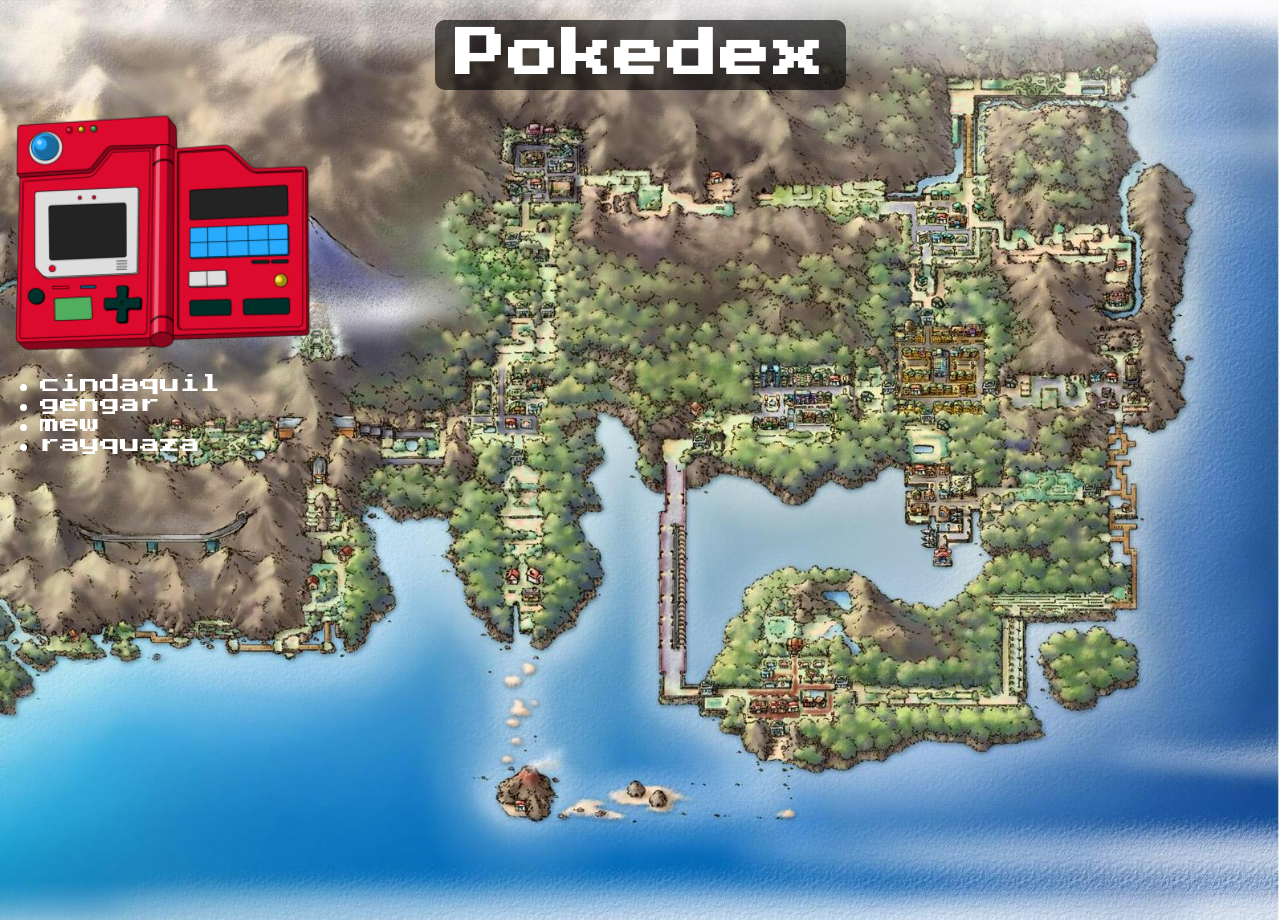
==== index.html @ 0c84a55f "Nuevo tipo de letra" ====
<!DOCTYPE html>
<html lang="en">
<head>
    <meta charset="UTF-8">
    <meta name="viewport" content="width=device-width, initial-scale=1.0">
    <title>POKEDEX</title>
    <link rel="stylesheet" href="./estilos.css">
    <link rel="preconnect" href="https://fonts.googleapis.com">
<link rel="preconnect" href="https://fonts.gstatic.com" crossorigin>
<link href="https://fonts.googleapis.com/css2?family=Jersey+10&family=Press+Start+2P&display=swap" rel="stylesheet">
</head>
<body> 
    <h1>Pokedex</h1>
    <img src= "Imágenes/pokedex.png" width="25%">
    <ul>
       <li>cindaquil</li> 
       <li>gengar</li>
       <li>mew</li>
       <li>rayquaza</li>
    </ul>
</body>
</html>
---- estilos.css ----
@font-face {
  font-family: 'Pixel';
  src: url('./fuentes/Jersey10-Regular.ttf') format('woff2'),
       url('./fuentes/Jersey10-Regular.ttf') format('woff');
  font-weight: normal;
  font-style: normal;
  font-display: swap;
}   


body {
  background-image: url('./Imágenes/kanto-map.jpeg'); 
  background-size: cover;
  background-position: center;
  background-repeat: no-repeat;
  height: 100vh;
  margin: 0;
}   

h1 {
    border-radius: 10px;
    font-size: 50px;
    letter-spacing: 3px;
    font-family: 'Press Start 2P';
    color: white;
    background-color: rgba(0, 0, 0, 0.6);
    display: block;       
    padding: 10px 20px;
    margin: 20px auto;           
    text-align: center;
    width: fit-content;          
}   

li { 
    font-size: 20px;
    color: white;
    font-family: 'Press Start 2P'
}
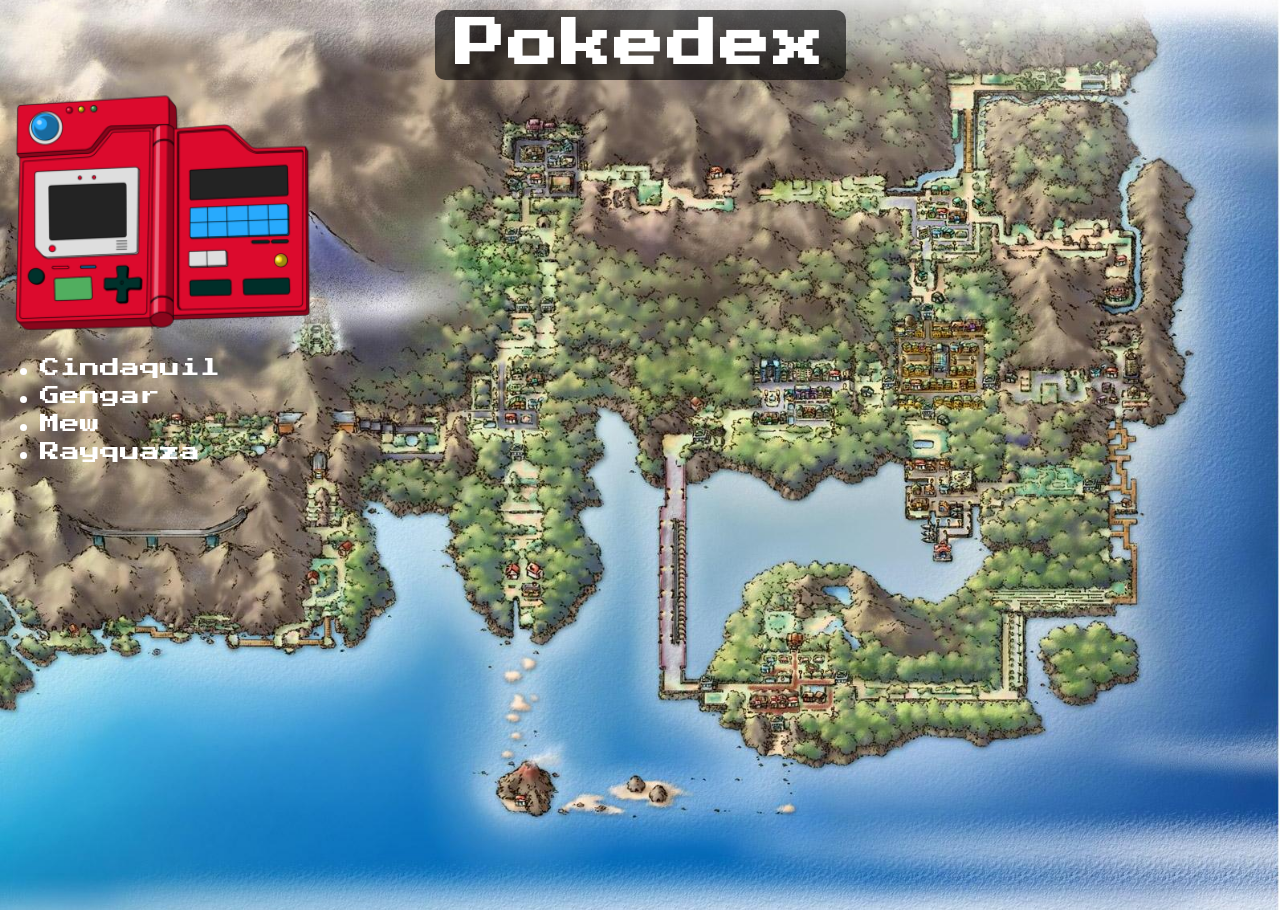
==== commit ccdafc63: "Ultimos cambios clase" ====
--- a/index.html
+++ b/index.html
@@ -9,14 +9,14 @@
 <link rel="preconnect" href="https://fonts.gstatic.com" crossorigin>
 <link href="https://fonts.googleapis.com/css2?family=Jersey+10&family=Press+Start+2P&display=swap" rel="stylesheet">
 </head>
-<body> 
+<body class="paginaprincipal"> 
     <h1>Pokedex</h1>
     <img src= "Imágenes/pokedex.png" width="25%">
     <ul>
-       <li>cindaquil</li> 
-       <li>gengar</li>
-       <li>mew</li>
-       <li>rayquaza</li>
+       <li> <a href="cindaquil.html">Cindaquil</li> 
+       <li> <a href=gengar.html> Gengar </li>
+       <li> <a href=mew.html> Mew </li>
+       <li> <a href=Rayquaza.html>Rayquaza</li>
     </ul>
 </body>
 </html>
--- a/estilos.css
+++ b/estilos.css
@@ -8,7 +8,7 @@
 }   
 
 
-body {
+.paginaprincipal {
   background-image: url('./Imágenes/kanto-map.jpeg'); 
   background-size: cover;
   background-position: center;
@@ -26,7 +26,7 @@
     background-color: rgba(0, 0, 0, 0.6);
     display: block;       
     padding: 10px 20px;
-    margin: 20px auto;           
+    margin: 10px auto;           
     text-align: center;
     width: fit-content;          
 }   
@@ -34,6 +34,12 @@
 li { 
     font-size: 20px;
     color: white;
-    font-family: 'Press Start 2P'
+    font-family: 'Press Start 2P';
+    line-height: 28px;
 }
- 
+
+a {
+    color: white;
+    text-decoration: none;
+    font-family: 'Press Start 2P';
+}
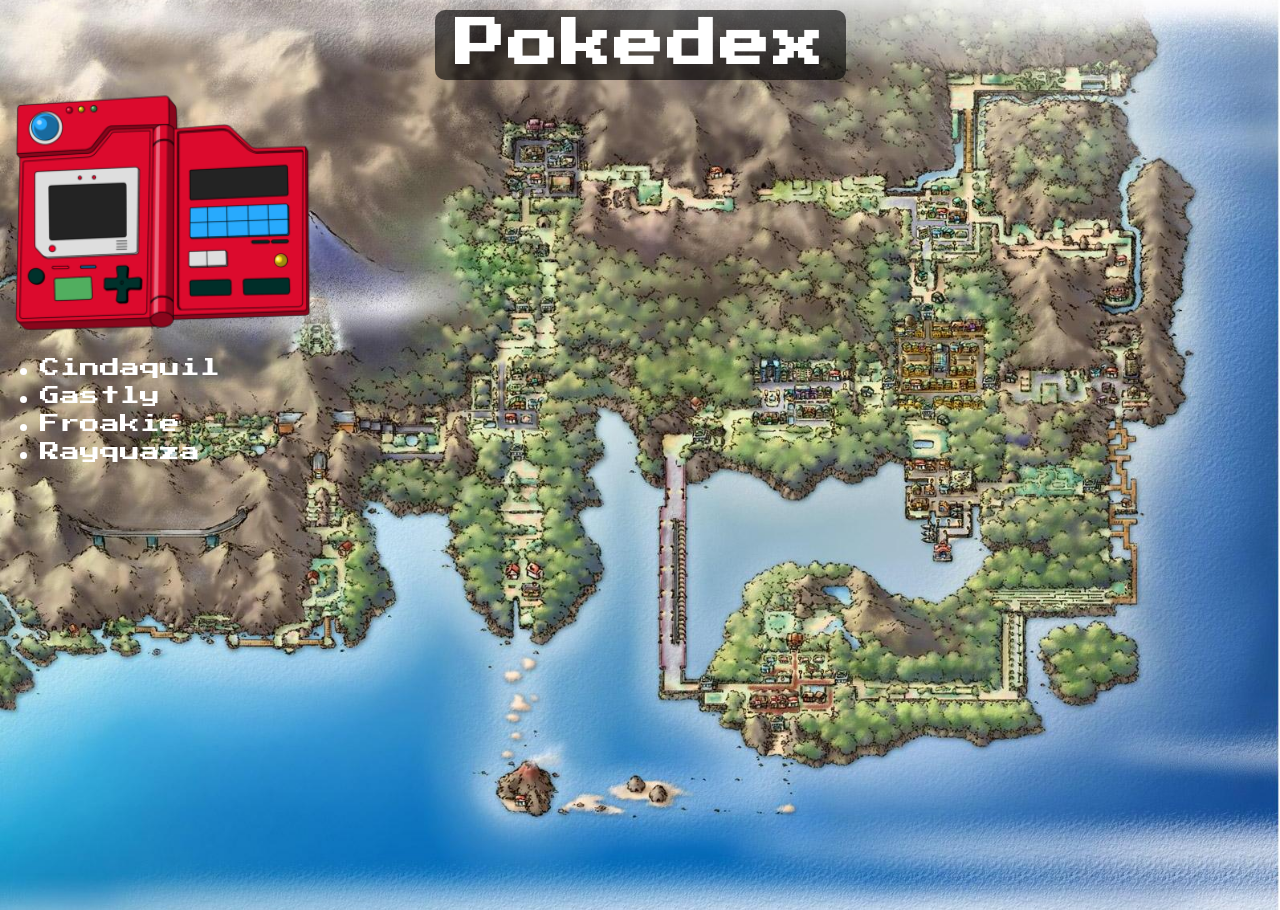
==== commit 73eacfb3: "FROAKIER" ====
--- a/index.html
+++ b/index.html
@@ -6,17 +6,19 @@
     <title>POKEDEX</title>
     <link rel="stylesheet" href="./estilos.css">
     <link rel="preconnect" href="https://fonts.googleapis.com">
-<link rel="preconnect" href="https://fonts.gstatic.com" crossorigin>
-<link href="https://fonts.googleapis.com/css2?family=Jersey+10&family=Press+Start+2P&display=swap" rel="stylesheet">
+    <link rel="preconnect" href="https://fonts.gstatic.com" crossorigin>
+    <link href="https://fonts.googleapis.com/css2?family=Jersey+10&family=Press+Start+2P&display=swap" rel="stylesheet">
 </head>
+
+
 <body class="paginaprincipal"> 
-    <h1>Pokedex</h1>
+    <h1 class="titulopokedex">Pokedex</h1>
     <img src= "Imágenes/pokedex.png" width="25%">
     <ul>
-       <li> <a href="cindaquil.html">Cindaquil</li> 
-       <li> <a href=gengar.html> Gengar </li>
-       <li> <a href=mew.html> Mew </li>
-       <li> <a href=Rayquaza.html>Rayquaza</li>
+       <li class="tabla1"> <a class="enlace"href="cindaquil.html">Cindaquil</li> 
+       <li class="tabla1"> <a class="enlace"href=gengar.html> Gastly </li>
+       <li class="tabla1"> <a class="enlace"href=froakie.html> Froakie </li>
+       <li class="tabla1"> <a class="enlace"href=Rayquaza.html>Rayquaza</li>
     </ul>
 </body>
 </html>
--- a/estilos.css
+++ b/estilos.css
@@ -1,12 +1,3 @@
-@font-face {
-  font-family: 'Pixel';
-  src: url('./fuentes/Jersey10-Regular.ttf') format('woff2'),
-       url('./fuentes/Jersey10-Regular.ttf') format('woff');
-  font-weight: normal;
-  font-style: normal;
-  font-display: swap;
-}   
-
 
 .paginaprincipal {
   background-image: url('./Imágenes/kanto-map.jpeg'); 
@@ -17,7 +8,7 @@
   margin: 0;
 }   
 
-h1 {
+.titulopokedex {
     border-radius: 10px;
     font-size: 50px;
     letter-spacing: 3px;
@@ -31,15 +22,97 @@
     width: fit-content;          
 }   
 
-li { 
+.tabla1 { 
     font-size: 20px;
     color: white;
     font-family: 'Press Start 2P';
     line-height: 28px;
 }
 
-a {
+.enlace {
     color: white;
     text-decoration: none;
     font-family: 'Press Start 2P';
 }
+
+.pokeh1 {
+  border-radius: 10px;
+    font-size: 40px;
+    letter-spacing: 3px;
+    font-family: 'Press Start 2P';      
+    padding: 10px 20px;
+    margin: 10px auto;           
+    text-align: center;
+    width: fit-content; 
+}
+
+.tipo {
+    font-size: 20px;
+    font-family: 'Press Start 2P';
+    text-align: justify;
+    margin: 0 20px;
+}
+
+.fuego {
+    border-radius: 10px;
+    font-size: 25px;
+    letter-spacing: 3px;
+    font-family: 'Press Start 2P';
+    background-color: rgba(236, 202, 9, 0.849);
+    width: fit-content; 
+}
+
+.agua {
+    border-radius: 10px;
+    font-size: 25px;
+    letter-spacing: 3px;
+    font-family: 'Press Start 2P';
+    background-color: rgba(0, 191, 255, 0.849);
+    width: fit-content; 
+}
+
+.poketitulo {
+    font-size: 24px;
+    font-family: 'Press Start 2P';      
+}
+
+.pokedesc {
+    font-size: 18px;
+    font-family: 'Press Start 2P';
+    text-align: justify;
+    letter-spacing: 2px;
+}
+
+.volver {
+    font-size: 18px;
+    font-family: 'Press Start 2P';
+    color: white;
+    background-color: rgb(255, 0, 0);
+    width: fit-content; 
+    padding: 10px 20px;
+    margin: 10px auto; 
+    text-decoration: none;
+    display: block;
+}
+
+
+.flecha {
+        font-size: 80px;
+        color: rgb(0, 0, 0);
+}
+
+
+.evoluciones {
+        display: flex;
+        justify-content: center;
+        align-items: center;
+        gap: 40px;
+        margin: 20px auto;           
+        max-width: 1500px;
+       
+        transition: transform 0.3s;
+}
+
+.evoluciones img:hover {
+    transform: scale(1.2);
+}
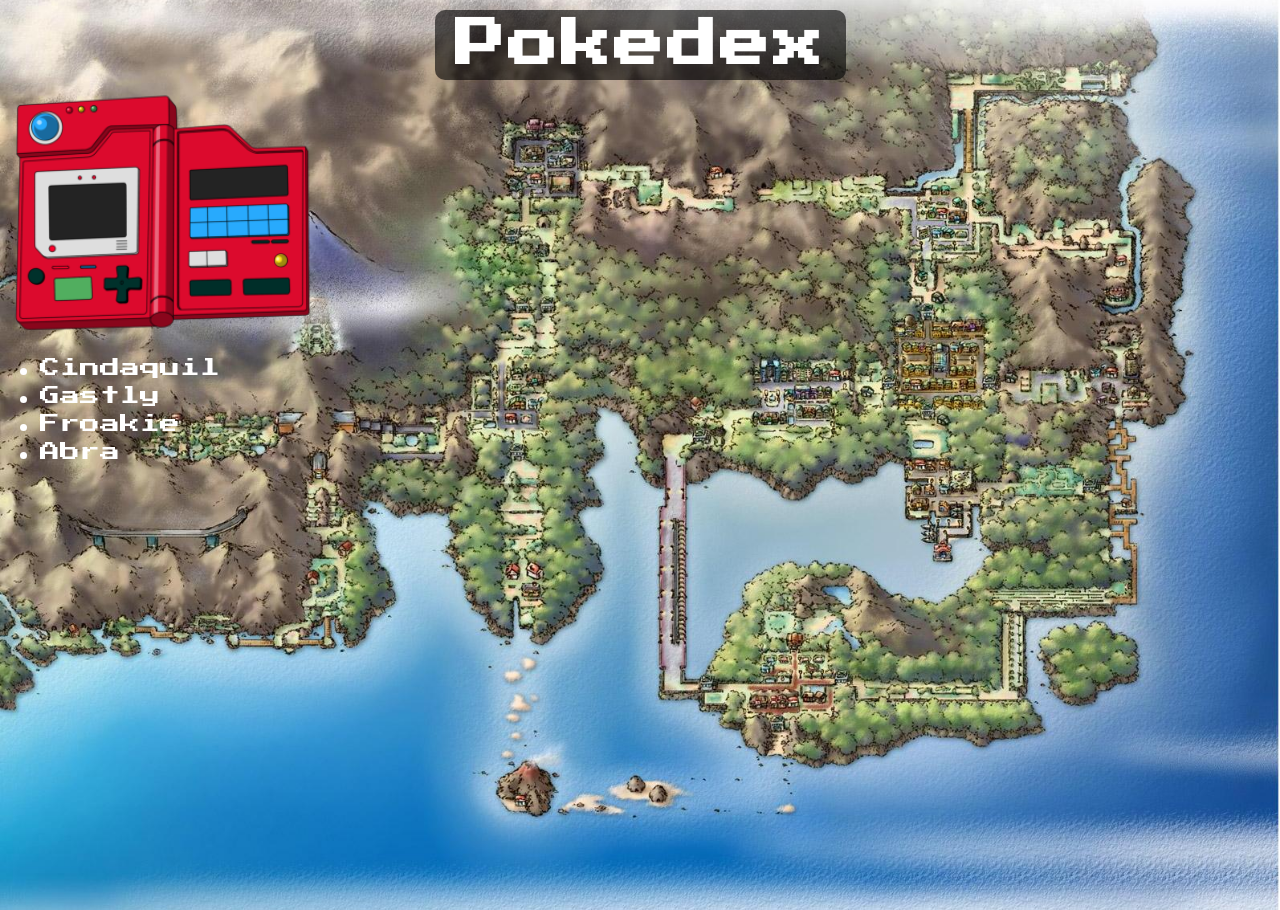
==== commit 9f66f2cf: "CODIGO FINALIZADO" ====
--- a/index.html
+++ b/index.html
@@ -16,9 +16,9 @@
     <img src= "Imágenes/pokedex.png" width="25%">
     <ul>
        <li class="tabla1"> <a class="enlace"href="cindaquil.html">Cindaquil</li> 
-       <li class="tabla1"> <a class="enlace"href=gengar.html> Gastly </li>
+       <li class="tabla1"> <a class="enlace"href=gastly.html> Gastly </li>
        <li class="tabla1"> <a class="enlace"href=froakie.html> Froakie </li>
-       <li class="tabla1"> <a class="enlace"href=Rayquaza.html>Rayquaza</li>
+       <li class="tabla1"> <a class="enlace"href=abra.html> Abra </li>
     </ul>
 </body>
 </html>
--- a/estilos.css
+++ b/estilos.css
@@ -70,6 +70,39 @@
     background-color: rgba(0, 191, 255, 0.849);
     width: fit-content; 
 }
+.siniestro {
+    border-radius: 10px;
+    font-size: 25px;
+    letter-spacing: 3px;
+    font-family: 'Press Start 2P';
+    background-color: rgb(201, 186, 186);
+    width: fit-content; 
+}
+.veneno{
+    border-radius: 10px;
+    font-size: 25px;
+    letter-spacing: 3px;
+    font-family: 'Press Start 2P';
+    background-color: rgb(209, 130, 209);
+    width: fit-content; 
+}
+.psiquico{
+    border-radius: 10px;
+    font-size: 25px;
+    letter-spacing: 3px;
+    font-family: 'Press Start 2P';
+    background-color: rgb(255, 0, 255);
+    width: fit-content; 
+}
+.fantasma
+{
+    border-radius: 10px;
+    font-size: 25px;
+    letter-spacing: 3px;
+    font-family: 'Press Start 2P';
+    background-color: rgba(128, 0, 128, 0.849);
+    width: fit-content; 
+}
 
 .poketitulo {
     font-size: 24px;
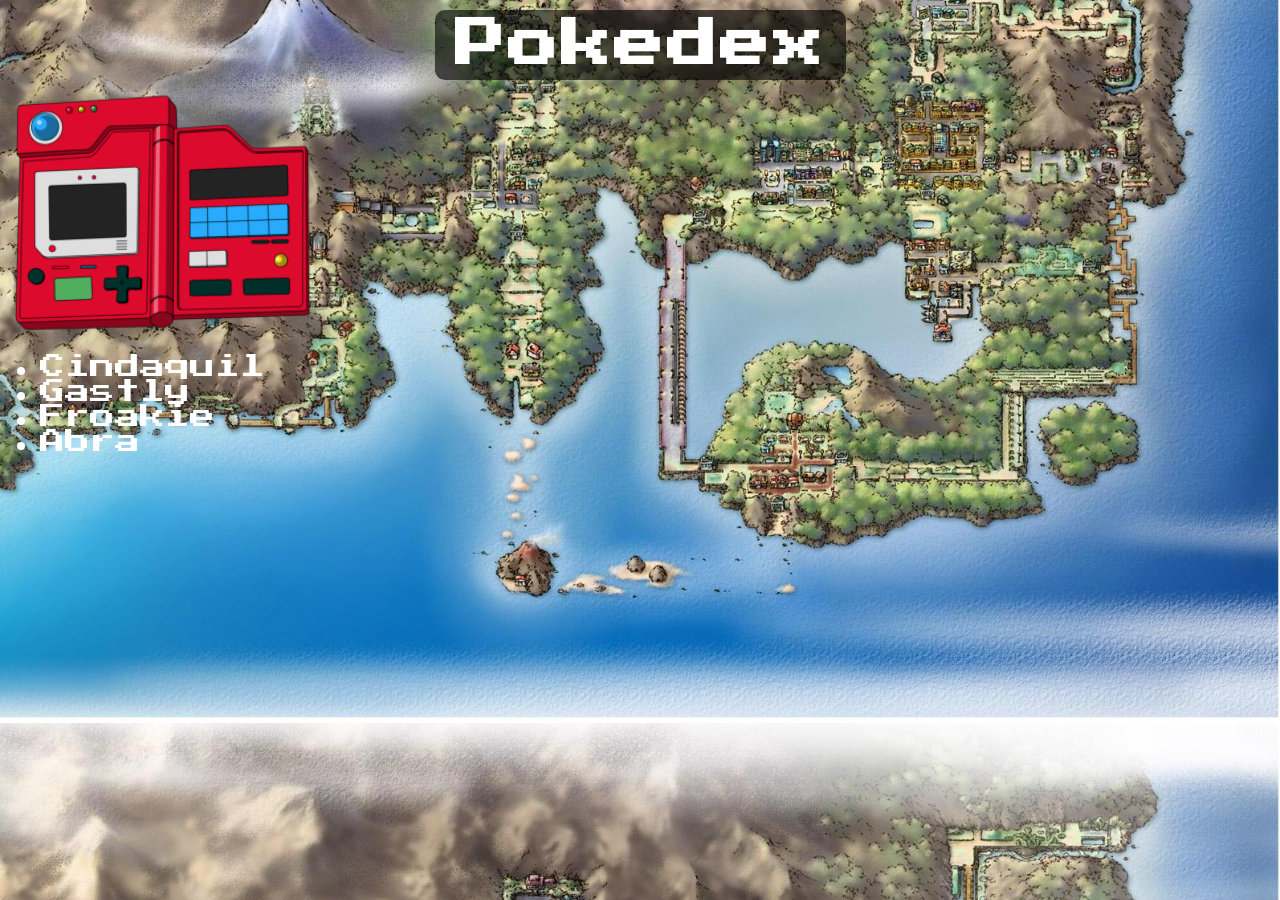
==== commit 598c6878: "todo terminado" ====
--- a/index.html
+++ b/index.html
@@ -4,6 +4,7 @@
     <meta charset="UTF-8">
     <meta name="viewport" content="width=device-width, initial-scale=1.0">
     <title>POKEDEX</title>
+    <!-- Enlace a la fuente de google que he cogido -->
     <link rel="stylesheet" href="./estilos.css">
     <link rel="preconnect" href="https://fonts.googleapis.com">
     <link rel="preconnect" href="https://fonts.gstatic.com" crossorigin>
@@ -14,11 +15,12 @@
 <body class="paginaprincipal"> 
     <h1 class="titulopokedex">Pokedex</h1>
     <img src= "Imágenes/pokedex.png" width="25%">
+    <!-- Tabla del principio para elegir el pokemon -->
     <ul>
-       <li class="tabla1"> <a class="enlace"href="cindaquil.html">Cindaquil</li> 
-       <li class="tabla1"> <a class="enlace"href=gastly.html> Gastly </li>
-       <li class="tabla1"> <a class="enlace"href=froakie.html> Froakie </li>
-       <li class="tabla1"> <a class="enlace"href=abra.html> Abra </li>
+       <li class="tabla1"> <a class="enlace" href="cindaquil.html">Cindaquil</li> 
+       <li class="tabla1"> <a class="enlace" href=gastly.html> Gastly </li>
+       <li class="tabla1"> <a class="enlace" href=froakie.html> Froakie </li>
+       <li class="tabla1"> <a class="enlace" href=abra.html> Abra </li>
     </ul>
 </body>
 </html>
--- a/estilos.css
+++ b/estilos.css
@@ -1,13 +1,12 @@
-
+/*Esto es para el fondo de index.html, le he dado un margen de 0 para que no haya ningún espacio entre el borde de la pantalla y la imagen*/
 .paginaprincipal {
   background-image: url('./Imágenes/kanto-map.jpeg'); 
   background-size: cover;
   background-position: center;
-  background-repeat: no-repeat;
-  height: 100vh;
+  height: 100%;
   margin: 0;
 }   
-
+/*Este es el titulo de la pagina principal,le he dado un padding para que el texto no esté pegado al borde del fondo y un margin para separarlo del resto de elementos*/
 .titulopokedex {
     border-radius: 10px;
     font-size: 50px;
@@ -23,10 +22,15 @@
 }   
 
 .tabla1 { 
-    font-size: 20px;
+    font-size: 25px;
     color: white;
     font-family: 'Press Start 2P';
-    line-height: 28px;
+  
+    
+}
+.enlace:hover {
+    color : rgb(68, 255, 11); 
+    transform : scale(1.2);
 }
 
 .enlace {
@@ -47,61 +51,59 @@
 }
 
 .tipo {
-    font-size: 20px;
+    font-size: 25px;
     font-family: 'Press Start 2P';
-    text-align: justify;
-    margin: 0 20px;
 }
 
 .fuego {
-    border-radius: 10px;
+    padding: 5px;
+    border-radius: 30px;
     font-size: 25px;
     letter-spacing: 3px;
     font-family: 'Press Start 2P';
     background-color: rgba(236, 202, 9, 0.849);
-    width: fit-content; 
 }
 
 .agua {
-    border-radius: 10px;
+    padding: 5px;
+    border-radius: 30px;
     font-size: 25px;
     letter-spacing: 3px;
     font-family: 'Press Start 2P';
     background-color: rgba(0, 191, 255, 0.849);
-    width: fit-content; 
 }
 .siniestro {
-    border-radius: 10px;
+    padding: 5px;
+    border-radius: 30px;
     font-size: 25px;
     letter-spacing: 3px;
     font-family: 'Press Start 2P';
     background-color: rgb(201, 186, 186);
-    width: fit-content; 
 }
 .veneno{
-    border-radius: 10px;
+    padding: 5px;
+    border-radius: 30px;
     font-size: 25px;
     letter-spacing: 3px;
     font-family: 'Press Start 2P';
     background-color: rgb(209, 130, 209);
-    width: fit-content; 
 }
 .psiquico{
-    border-radius: 10px;
+    padding: 5px;
+    border-radius: 30px;
     font-size: 25px;
     letter-spacing: 3px;
     font-family: 'Press Start 2P';
     background-color: rgb(255, 0, 255);
-    width: fit-content; 
 }
 .fantasma
 {
-    border-radius: 10px;
+    padding: 5px;
+    border-radius: 30px;
     font-size: 25px;
     letter-spacing: 3px;
     font-family: 'Press Start 2P';
     background-color: rgba(128, 0, 128, 0.849);
-    width: fit-content; 
 }
 
 .poketitulo {
@@ -115,7 +117,7 @@
     text-align: justify;
     letter-spacing: 2px;
 }
-
+/*Al boton de volver le he peusto un padding para que el texto no esté pegado al borde del boton y un margin para separarlo del resto de elementos, el display block es para que el enlace ocupe toda la linea y le he quitado la decoracion para que no salga que es un enlace*/
 .volver {
     font-size: 18px;
     font-family: 'Press Start 2P';
@@ -127,25 +129,43 @@
     text-decoration: none;
     display: block;
 }
-
+.volver:hover {
+    
+    transform: scale(1.2);
+}
 
 .flecha {
         font-size: 80px;
         color: rgb(0, 0, 0);
 }
 
-
+/*En las evoluciones he puesto un display flex para que las imagenes y la flecha estén en la misma linea, también he puesto gap para separar las imagenes de la flecha, un margin para separarlo del resto de elementos y el max-width para que no se haga demasiado grande*/
 .evoluciones {
+        font-family:  'Press Start 2P';
+        text-align: center;
         display: flex;
         justify-content: center;
         align-items: center;
         gap: 40px;
         margin: 20px auto;           
         max-width: 1500px;
-       
-        transition: transform 0.3s;
 }
 
 .evoluciones img:hover {
     transform: scale(1.2);
+}
+/*El media query hace lo que le pones dentro cuando la pantalla pasa por debajo de los pixeles quye pones en max-width, he hecho que las imagenes, las flechas y el texto se reduzcan y que el espacio entre las imagenes y las flechas tambien se reduzca*/
+@media (max-width: 600px) {
+    .evoluciones{ 
+        gap: 20px;
+    }
+    img {
+        max-width: 90px;
+    }
+    .flecha {
+        font-size: 20px;
+    }
+    p  {
+        font-size: 5px;
+    }
 }
